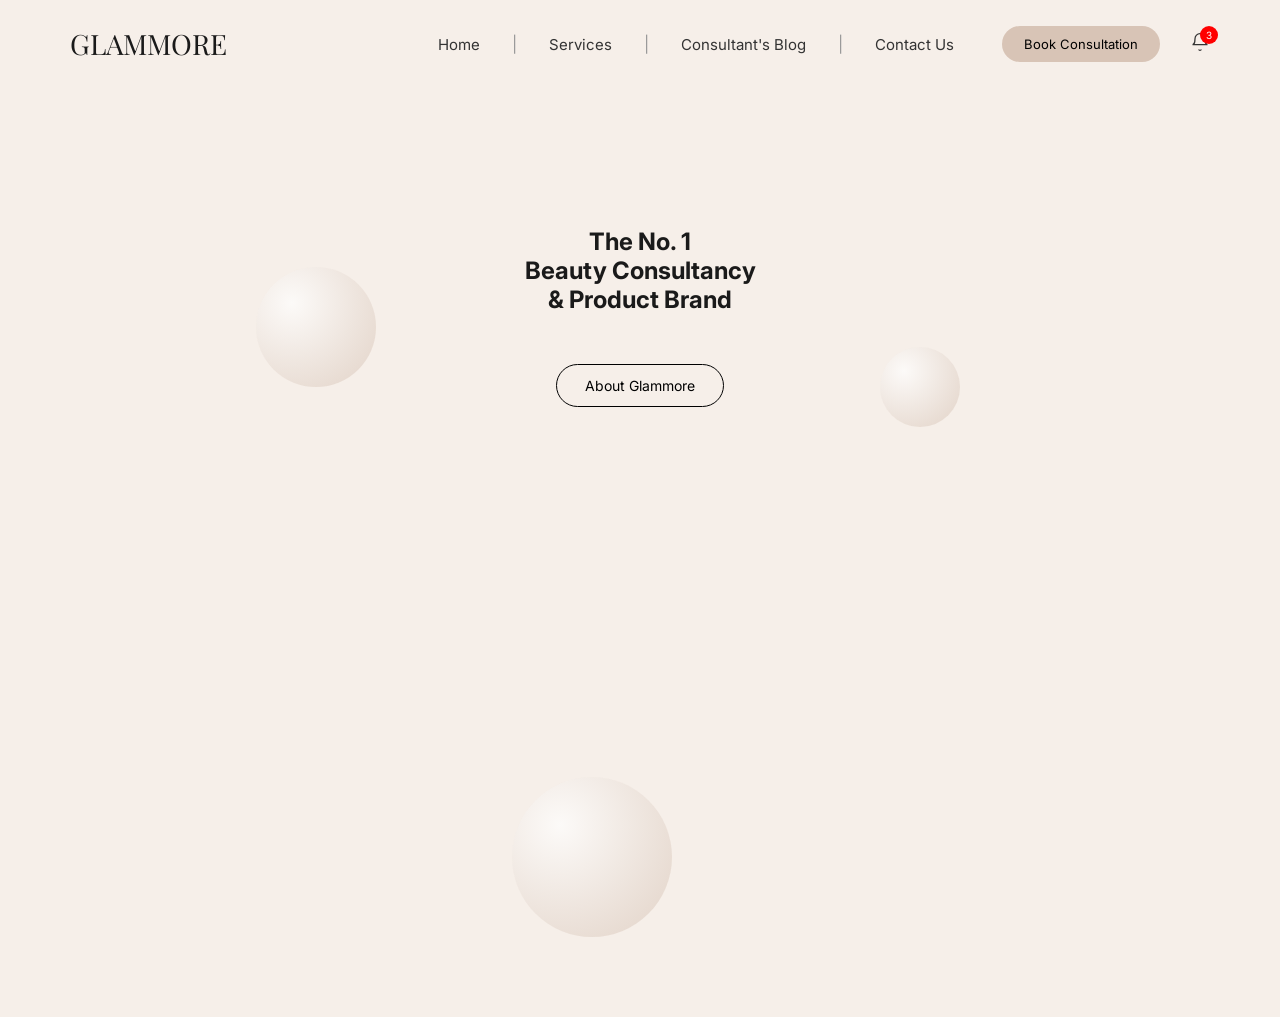
==== index.html @ 8a281516 "first commit" ====
<!DOCTYPE html>
<html>
    <head>
        <title>Glammore</title>
        <link rel="stylesheet" href="style.css">
        <meta name="viewport" content="width=device-width, initial-scale=1.0">
        <link href="https://fonts.googleapis.com/css2?family=Playfair+Display:wght@500;700&family=Inter:wght@300;400;500&display=swap" rel="stylesheet">
        <script src="script.js"></script>
    </head>

    <body>
        <header class="header">

    <div class="logo">GLAMMORE</div>

    <div class="header-right">
        <nav class="nav">
            <a href="index.html">Home</a>
            <span class="divider">|</span>
            <a href="services.html">Services</a>
            <span class="divider">|</span>
            <a href="blogs.html">Consultant's Blog</a>
            <span class="divider">|</span>
            <a href="contact.html">Contact Us</a>
        </nav>

        <a href="contact.html" class="cta-btn">Book Consultation</a>

        <div class="notification">
            <div class="bell" onclick="toggleNotif()">
                <svg width="20" height="20" viewBox="0 0 24 24" fill="none" stroke="currentColor" stroke-width="1.5">
                    <path d="M18 8a6 6 0 10-12 0c0 7-3 7-3 7h18s-3 0-3-7"/>
                    <path d="M13.73 21a2 2 0 01-3.46 0"/>
                </svg>
            </div>
            <span class="badge">3</span>

            <div class="notif-dropdown" id="notifBox">
                <p>✨ New product launched</p>
                <p>📢 Consultation slots open</p>
                <p>💬 New blog posted</p>
            </div>
        </div>
    </div>

</header>
        <section class="yess">

            <h1>
                The No. 1 <br>
                Beauty Consultancy <br>
                & Product Brand
            </h1>

        <a href="about.html" class="hero-button">About Glammore</a>
            <div class="bubble b1"></div>
            <div class="bubble b2"></div>
            <div class="bubble b3"></div>

        </section>
        <script src="script.js"></script>
    </body>
</html>
---- style.css ----
body {
    margin: 0;
    font-family: 'Inter', sans-serif;
    background: #f6efe9;
    color: #1a1a1a;
    overflow-x: hidden;
}

.header {
    display: flex;
    justify-content: space-between;
    align-items: center;
    padding: 25px 70px;
    background: transparent;
}

.logo {
    font-family: 'Playfair Display', serif;
    font-size: 28px;
}

.nav a::after {
    content: "";
    width: 0;
    height: 1px;
    background: #000;
    position: absolute;
    bottom: -4px;
    left: 0;
    transition: 0.3s;
}

.nav a:hover::after {
    width: 100%;
}

.cta-btn {
    background: #d8c4b6;
    padding: 10px 22px;
    border-radius: 20px;
    text-decoration: none;
    color: black;
    font-size: 13px;
    transition: 0.3s;
}

.cta-btn:hover {
    transform: translateY(-3px);
}

.yess {
    text-align: center;
    padding-top: 120px;
    height: 90vh;
    position: relative;
}

.hero h1 {
    font-family: 'Playfair Display', serif;
    font-size: 72px;
    line-height: 1.15;
    font-weight: 600;
}

.hero-button {
    display: inline-block;
    margin-top: 30px;
    padding: 12px 28px;
    border-radius: 25px;
    border: 1px solid black;
    text-decoration: none;
    color: black;
    font-size: 14px;
    transition: 0.3s;
}

.hero-button:hover {
    background: black;
    color: white;
}

.bubble {
    position: absolute;
    border-radius: 50%;
    background: radial-gradient(circle at 30% 30%, #ffffffaa, #d8c4b6aa);
    animation: float 6s ease-in-out infinite;
    backdrop-filter: blur(5px);
}

.b1 {
    width: 120px;
    height: 120px;
    top: 180px;
    left: 20%;
}

.b2 {
    width: 80px;
    height: 80px;
    top: 260px;
    right: 25%;
    animation-delay: 2s;
}

.b3 {
    width: 160px;
    height: 160px;
    bottom: 80px;
    left: 40%;
    animation-delay: 4s;
}

@keyframes float {
    0% {transform: translateY(0px);}
    50% {transform: translateY(-25px);}
    100% {transform: translateY(0px);}
}

.nav a {
    text-decoration: none;
    color: #333;
    margin: 0 18px;
    font-size: 14px;
    position: relative;
    transition: 0.3s ease;
}

.nav a:hover {
    color: black;
}

.right-icons {
    display: flex;
    align-items: center;
    gap: 20px;
}

/* Notification */
.notification {
    position: relative;
    cursor: pointer;
}

.bell {
    color: #333;   /* grey look */
    cursor: pointer;
    transition: 0.3s ease;
}

.bell:hover {
    color: black;
    transform: translateY(-2px);
}

.badge {
    position: absolute;
    top: -6px;
    right: -8px;
    background: red;
    color: white;
    font-size: 10px;
    padding: 3px 6px;
    border-radius: 50%;
}

.notif-dropdown {
    position: absolute;
    top: 35px;
    right: 0;
    background: white;
    width: 220px;
    padding: 15px;
    border-radius: 10px;
    box-shadow: 0 10px 25px rgba(0,0,0,0.1);
    display: none;
    font-size: 13px;
}

.notif-dropdown p {
    margin: 8px 0;
    border-bottom: 1px solid #eee;
    padding-bottom: 6px;
}

.notif-dropdown p:last-child {
    border-bottom: none;
}

.contact-section {
    padding: 120px 20px;
    background: #f6efe9;
    text-align: center;
}

.contact-section h1 {
    font-family: 'Playfair Display', serif;
    font-size: 48px;
    margin-bottom: 50px;
}

.contact-form {
    max-width: 700px;
    margin: auto;
    background: white;
    padding: 50px;
    border-radius: 15px;
    box-shadow: 0 15px 40px rgba(0,0,0,0.08);
}

.row {
    display: flex;
    gap: 20px;
}

.input-group {
    text-align: left;
    margin-bottom: 20px;
    flex: 1;
}

.input-group label {
    font-size: 14px;
    display: block;
    margin-bottom: 6px;
}

.input-group input {
    width: 100%;
    padding: 12px;
    border-radius: 8px;
    border: 1px solid #ddd;
    font-family: 'Inter', sans-serif;
    transition: 0.3s ease;
}

.input-group input:focus {
    outline: none;
    border-color: #c5b1a2;
}

.submit-btn {
    margin-top: 20px;
    padding: 12px 30px;
    border-radius: 25px;
    border: none;
    background: #d8c4b6;
    font-family: 'Inter', sans-serif;
    cursor: pointer;
    transition: 0.3s ease;
}

.submit-btn:hover {
    transform: translateY(-3px);
    background: #c5b1a2;
}

.services-section {
    padding: 120px 60px;
    background: #f6efe9;
    text-align: center;
}

.services-section h1 {
    font-family: 'Playfair Display', serif;
    font-size: 50px;
    margin-bottom: 20px;
}

.services-intro {
    max-width: 600px;
    margin: 0 auto 60px;
    font-size: 16px;
    color: #555;
}

.services-grid {
    display: grid;
    grid-template-columns: repeat(auto-fit, minmax(250px, 1fr));
    gap: 30px;
}

.service-card {
    background: white;
    padding: 40px;
    border-radius: 15px;
    border: 1px solid #e5ddd6; 
    box-shadow: 0 15px 40px rgba(0,0,0,0.06);
    transition: 0.4s ease;
    text-align: left;
}

.service-card h3 {
    font-family: 'Playfair Display', serif;
    margin-bottom: 15px;
}

.service-card p {
    font-size: 14px;
    color: #555;
}

.service-card {
    background: white;
    padding: 40px;
    border-radius: 15px;
    border: 1px solid #e5ddd6;
    box-shadow: 0 8px 20px rgba(0,0,0,0.05); 
    transition: all 0.4s ease;
    text-align: left;
}

.service-card:hover {
    transform: translateY(-10px);
    box-shadow: 0 20px 40px rgba(197, 177, 162, 0.3);
}

.service-card:hover::after {
    width: 100%;
}

.blog-section {
    padding: 120px 60px;
    background: #f6efe9;
    text-align: center;
}

.blog-section h1 {
    font-family: 'Playfair Display', serif;
    font-size: 50px;
    margin-bottom: 60px;
}

.blog-grid {
    display: grid;
    grid-template-columns: repeat(auto-fit, minmax(300px, 1fr));
    gap: 30px;
}

.blog-card {
    background: white;
    padding: 30px;
    border-radius: 15px;
    box-shadow: 0 10px 30px rgba(0,0,0,0.05);
    transition: 0.3s ease;
    text-align: left;
}

.blog-card:hover {
    transform: translateY(-8px);
    box-shadow: 0 20px 40px rgba(0,0,0,0.1);
}

.blog-card a {
    text-decoration: none;
    color: black;
}

.blog-card a:hover {
    color: #c5b1a2;
}

.post-section {
    padding: 120px 60px;
    max-width: 800px;
    margin: auto;
}

.post-section h1 {
    font-family: 'Playfair Display', serif;
    font-size: 42px;
    margin-bottom: 30px;
}

.post-content {
    font-size: 16px;
    line-height: 1.8;
    margin-bottom: 40px;
}

.post-actions button {
    padding: 10px 20px;
    border-radius: 20px;
    border: none;
    cursor: pointer;
    background: #d8c4b6;
    transition: 0.3s ease;
}

.post-actions button:hover {
    transform: translateY(-3px);
}

.comments {
    margin-top: 40px;
}

.comments input {
    padding: 10px;
    width: 70%;
    border-radius: 8px;
    border: 1px solid #ddd;
}

.comments button {
    padding: 10px 15px;
    margin-left: 10px;
    border-radius: 8px;
    border: none;
    background: #c5b1a2;
    cursor: pointer;
}

#commentList {
    margin-top: 20px;
}

.post-meta { 
    margin-bottom: 20px; font-size: 14px; color: #777; 
} 

.dot { 
    margin: 0 8px; 
} 

.comment-box { 
    background: #f8f5f2; padding: 12px; border-radius: 8px; margin-bottom: 10px; font-size: 14px; 
} 

.comment-box strong { 
    display: block; 
} 

.back-btn { 
    background: none; border: none; font-size: 14px; margin-bottom: 20px; cursor: pointer; color: #555; transition: 0.3s ease; 
} 

.back-btn:hover { 
    color: black; transform: translateX(-5px); 
}

.consult-query {
    padding: 100px 60px;
    background: #f6efe9;
    text-align: center;
}

.consult-query h2 {
    font-family: 'Playfair Display', serif;
    font-size: 36px;
    margin-bottom: 10px;
}

.consult-form {
    max-width: 600px;
    margin: 40px auto;
    background: white;
    padding: 40px;
    border-radius: 15px;
    box-shadow: 0 15px 40px rgba(0,0,0,0.08);
    text-align: left;
}

.consult-form textarea {
    width: 100%;
    padding: 12px;
    border-radius: 8px;
    border: 1px solid #ddd;
    resize: none;
    font-family: 'Inter', sans-serif;
    transition: 0.3s;
}

.consult-form textarea:focus {
    outline: none;
    border-color: #c5b1a2;
}

#messageOutput {
    margin-top: 30px;
}

.sent-message {
    background: #f8f5f2;
    padding: 15px;
    border-radius: 10px;
    margin-bottom: 15px;
}

.input-group select {
    width: 100%;
    padding: 12px;
    border-radius: 8px;
    border: 1px solid #ddd;
    font-family: 'Inter', sans-serif;
    transition: 0.3s ease;
    background: white;
    cursor: pointer;
}

.input-group select:focus {
    outline: none;
    border-color: #c5b1a2;
}

.input-group select:hover {
    border-color: #c5b1a2;
}

.about-section {
    padding: 120px 60px;
    background: #f6efe9;
}

.about-container {
    display: flex;
    align-items: center;
    gap: 80px;
    max-width: 1100px;
    margin: auto;
}

.about-logo img {
    width: 280px;
    border-radius: 20px;
    box-shadow: 0 20px 50px rgba(0,0,0,0.08);
    transition: 0.4s ease;
}

.about-logo img:hover {
    transform: translateY(-10px);
}

.about-text h1 {
    font-family: 'Playfair Display', serif;
    font-size: 48px;
    margin-bottom: 20px;
}

.about-text p {
    font-size: 16px;
    line-height: 1.8;
    color: #555;
    margin-bottom: 20px;
}

.service-detailed {
    max-width: 900px;
    margin: 60px auto;
    text-align: left;
}

.service-detailed h2 {
    font-family: 'Playfair Display', serif;
    font-size: 28px;
    margin-bottom: 20px;
}

.service-detailed h3 {
    margin-top: 30px;
    font-size: 20px;
}

.service-detailed ul {
    margin-top: 10px;
    padding-left: 20px;
    line-height: 1.8;
}

.service-boundaries {
    background: white;
    padding: 40px;
    border-radius: 15px;
    max-width: 900px;
    margin: 80px auto;
    box-shadow: 0 15px 40px rgba(0,0,0,0.05);
}

.services-wrapper {
    padding: 100px 20px;
    text-align: center;
}

.services-title {
    font-size: 42px;
    font-family: 'Playfair Display', serif;
    margin-bottom: 15px;
}

.services-intro {
    max-width: 700px;
    margin: 0 auto 80px;
    opacity: 0.8;
}

/* BIG MAIN BOX */
.main-service-box {
    background: white;
    padding: 60px;
    margin: 60px auto;
    max-width: 1100px;
    border-radius: 20px;
    box-shadow: 0 20px 50px rgba(0,0,0,0.05);
}

/* GRID FOR BIG CARDS */
.service-grid {
    display: grid;
    grid-template-columns: repeat(auto-fit, minmax(250px, 1fr));
    gap: 30px;
    margin-top: 40px;
}

/* MEDIUM CARDS */
.service-card {
    background: #f8f6f3;
    padding: 30px;
    border-radius: 15px;
    text-align: left;
    transition: 0.3s ease;
}

.service-card:hover {
    transform: translateY(-5px);
    box-shadow: 0 10px 30px rgba(0,0,0,0.08);
}

.service-card h3 {
    margin-bottom: 15px;
}

.service-card ul {
    padding-left: 18px;
    line-height: 1.7;
}

/* SMALL CARDS */
.small-card-grid {
    display: grid;
    grid-template-columns: repeat(auto-fit, minmax(220px, 1fr));
    gap: 20px;
    margin-top: 40px;
}

.small-card {
    background: #f8f6f3;
    padding: 20px;
    border-radius: 12px;
    font-size: 15px;
    transition: 0.3s ease;
}

.small-card:hover {
    background: #eeeae6;
}

.main-service-box {
    max-width: 900px;
    margin: 60px auto;
}

.vertical-card {
    background: #f8f6f3;
    padding: 40px;
    border-radius: 15px;
    text-align: left;
    margin-top: 30px;
}

.vertical-card h4 {
    margin-top: 25px;
    margin-bottom: 10px;
}

.vertical-card ul {
    padding-left: 20px;
    line-height: 1.8;
}

.vertical-card p {
    margin-bottom: 15px;
    line-height: 1.7;
}

.section-subtext {
    text-align: center;
    max-width: 750px;
    margin: 8px auto;
    font-size: 14px;
    color: rgba(0, 0, 0, 0.55); /* slightly transparent */
    letter-spacing: 0.3px;
}

.bottom-note {
    margin-top: 40px;
}

.services-list {
    list-style: none;
    padding: 0;
    margin-top: 10px;
}

.services-list li {
    margin: 6px 0;
}

.services-list li::before {
    content: "— ";
}

.header {
    display: flex;
    justify-content: space-between;
    align-items: center;
    padding: 25px 70px;
}

.header-right {
    display: flex;
    align-items: center;
    gap: 30px;
}

.nav a {
    font-size: 15px;
}

.divider {
    color: #999;
    margin: 0 10px;
}

.contact-wrapper {
    display: flex;
    gap: 80px;
    padding: 80px;
}

.contact-left h1 {
    font-family: 'Playfair Display', serif;
    font-size: 48px;
    margin-bottom: 30px;
}

.contact-form {
    width: 500px;
}

.form-group {
    margin-bottom: 20px;
    display: flex;
    flex-direction: column;
}

.form-group input {
    padding: 12px;
    border: 1px solid #ddd;
    font-family: 'Inter', sans-serif;
}

.form-row {
    display: flex;
    gap: 20px;
}

.submit-btn {
    background: #5e3a58;
    color: white;
    padding: 14px;
    border: none;
    cursor: pointer;
    font-weight: 500;
}
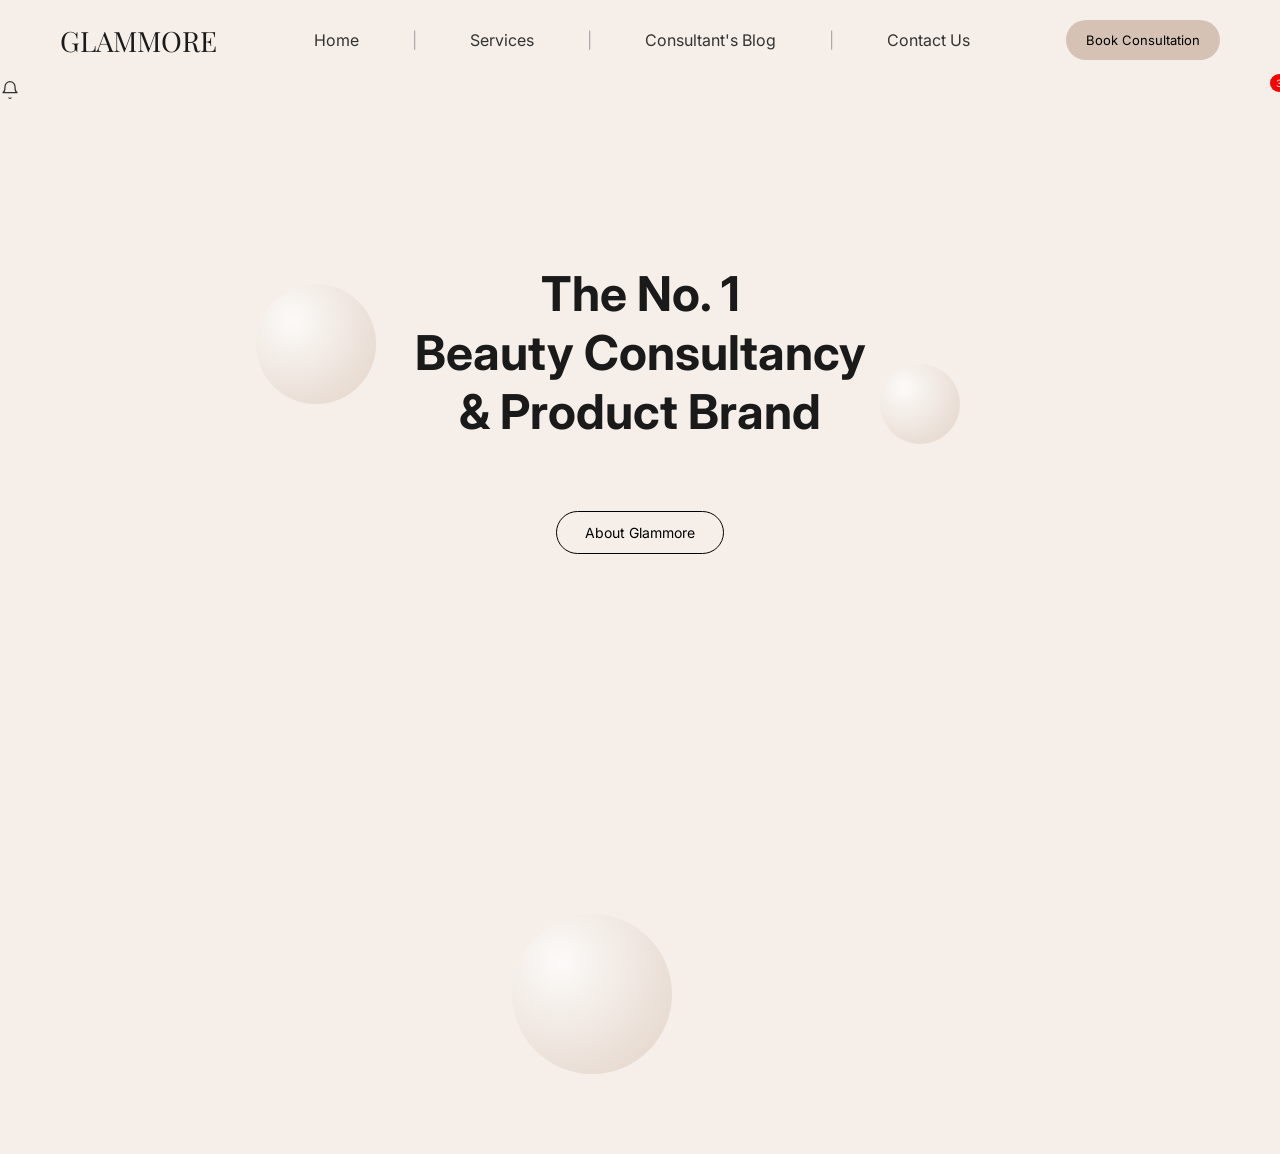
==== commit 4c7b1b32: "updated" ====
--- a/index.html
+++ b/index.html
@@ -10,22 +10,22 @@
 
     <body>
         <header class="header">
-
     <div class="logo">GLAMMORE</div>
 
-    <div class="header-right">
-        <nav class="nav">
-            <a href="index.html">Home</a>
-            <span class="divider">|</span>
-            <a href="services.html">Services</a>
-            <span class="divider">|</span>
-            <a href="blogs.html">Consultant's Blog</a>
-            <span class="divider">|</span>
-            <a href="contact.html">Contact Us</a>
-        </nav>
+    <nav class="nav">
+        <a href="index.html">Home</a>
+        <span class="divider">|</span>
+        <a href="services.html">Services</a>
+        <span class="divider">|</span>
+        <a href="blogs.html">Consultant's Blog</a>
+        <span class="divider">|</span>
+        <a href="contact.html">Contact Us</a>
+    </nav>
 
-        <a href="contact.html" class="cta-btn">Book Consultation</a>
+    <a href="contact.html" class="cta-btn">Book Consultation</a>
 
+    <div class="menu-toggle" onclick="toggleMenu()">☰</div>
+</header>
         <div class="notification">
             <div class="bell" onclick="toggleNotif()">
                 <svg width="20" height="20" viewBox="0 0 24 24" fill="none" stroke="currentColor" stroke-width="1.5">
--- a/style.css
+++ b/style.css
@@ -770,4 +770,129 @@
     border: none;
     cursor: pointer;
     font-weight: 500;
+}
+
+.header {
+    display: flex;
+    justify-content: space-between;
+    align-items: center;
+    padding: 20px 60px;
+}
+
+.nav {
+    display: flex;
+    gap: 25px;
+    align-items: center;
+}
+
+.nav a {
+    text-decoration: none;
+    font-size: 16px;
+    font-family: 'Inter', sans-serif;
+}
+
+.divider {
+    color: #aaa;
+}
+
+.cta-btn {
+    background: #d6c2b5;
+    padding: 12px 20px;
+    border-radius: 25px;
+    text-decoration: none;
+}
+
+@media (max-width: 768px) {
+
+    .header {
+        flex-direction: column;
+        gap: 15px;
+        padding: 20px;
+        text-align: center;
+    }
+
+    .nav {
+        flex-direction: column;
+        gap: 10px;
+    }
+
+    .divider {
+        display: none;
+    }
+
+    .cta-btn {
+        width: 80%;
+        text-align: center;
+    }
+
+    .yess h1 {
+        font-size: 28px;
+        text-align: center;
+        padding: 0 20px;
+    }
+
+    .hero-button {
+        width: 70%;
+        text-align: center;
+    }
+
+}
+
+.yess {
+    text-align: center;
+    padding: 120px 20px;
+}
+
+.yess h1 {
+    font-size: 48px;
+}
+
+@media (max-width: 768px) {
+    .yess {
+        padding: 80px 20px;
+    }
+
+    .yess h1 {
+        font-size: 30px;
+    }
+}
+
+@media (max-width: 768px) {
+
+    .contact-wrapper {
+        flex-direction: column;
+        padding: 30px;
+        gap: 40px;
+    }
+
+    .contact-form {
+        width: 100%;
+    }
+
+    .services-grid {
+        grid-template-columns: 1fr !important;
+    }
+
+}
+
+.menu-toggle {
+    display: none;
+    font-size: 26px;
+    cursor: pointer;
+}
+
+/* MOBILE + TABLET */
+@media (max-width: 1024px) {
+
+    .nav {
+        display: none; /* hide normal nav */
+    }
+
+    .cta-btn {
+        display: none; /* hide desktop button */
+    }
+
+    .menu-toggle {
+        display: block; /* show hamburger */
+    }
 }
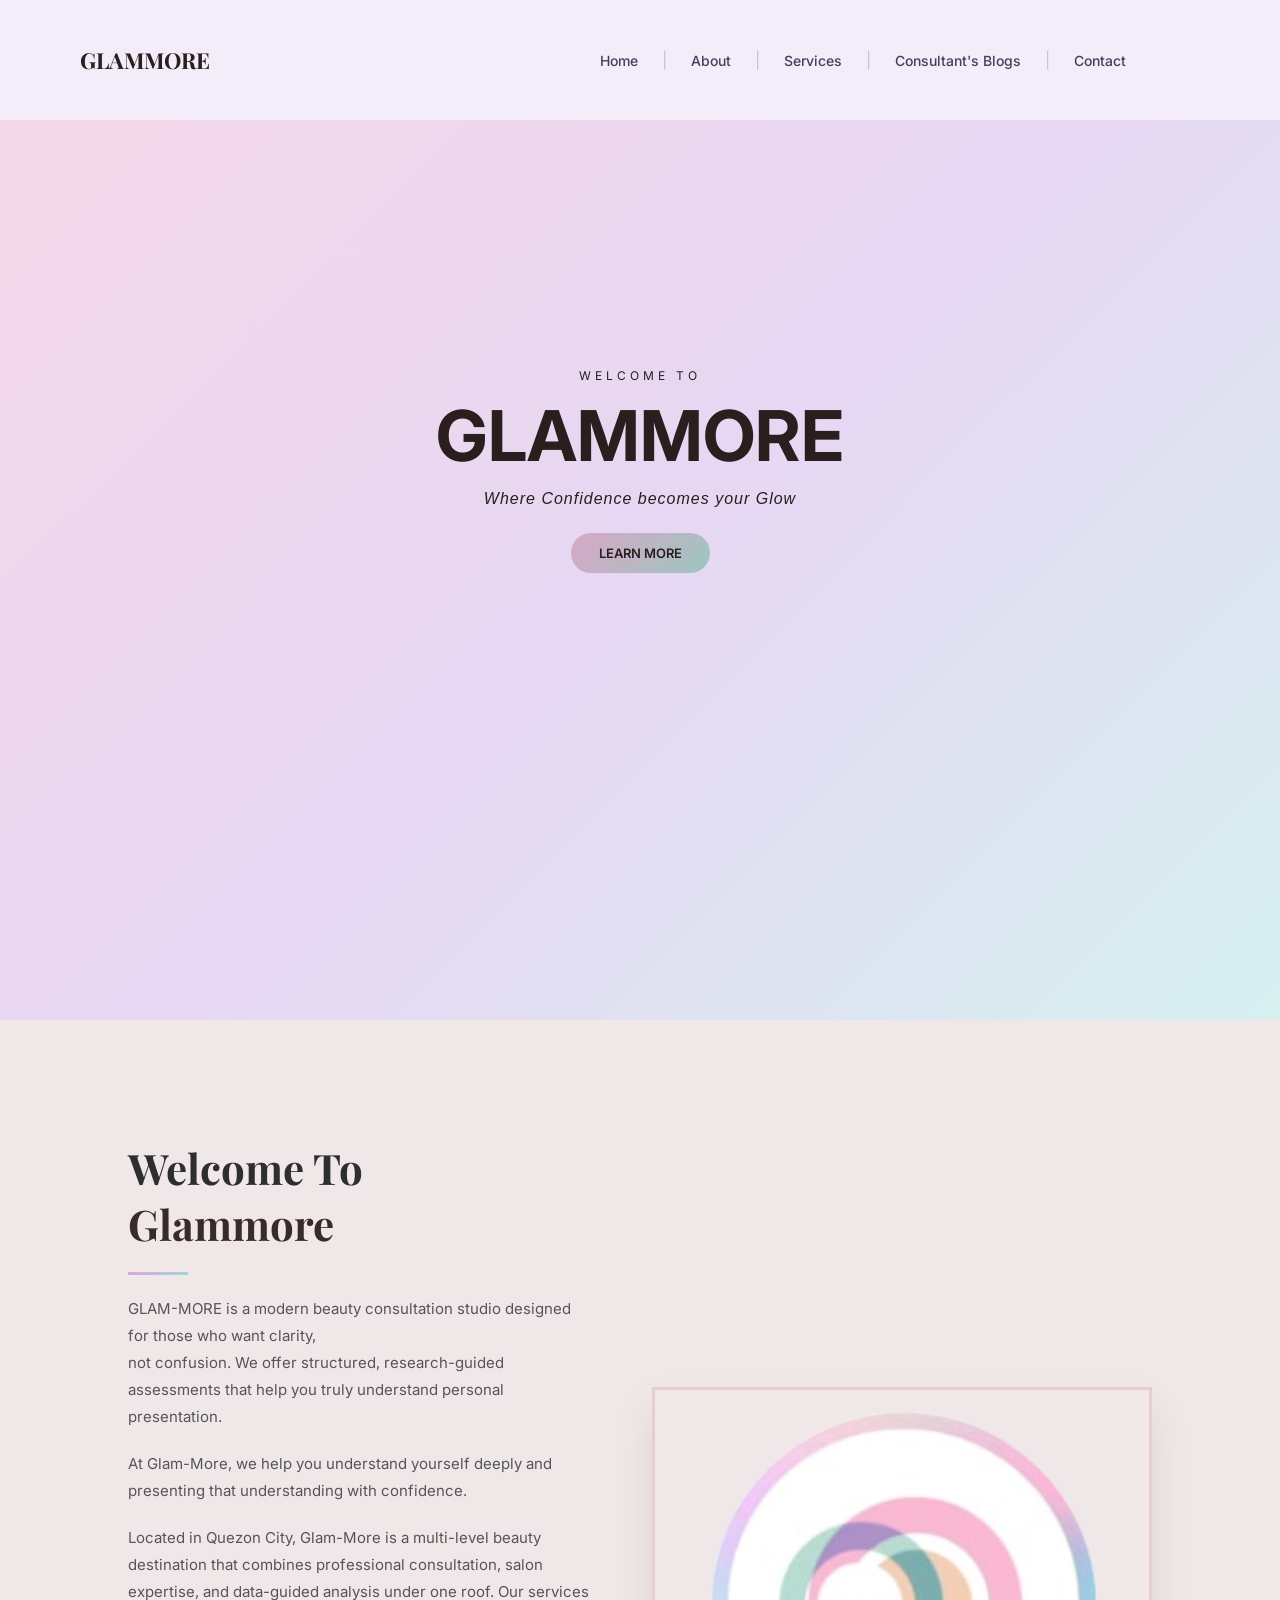
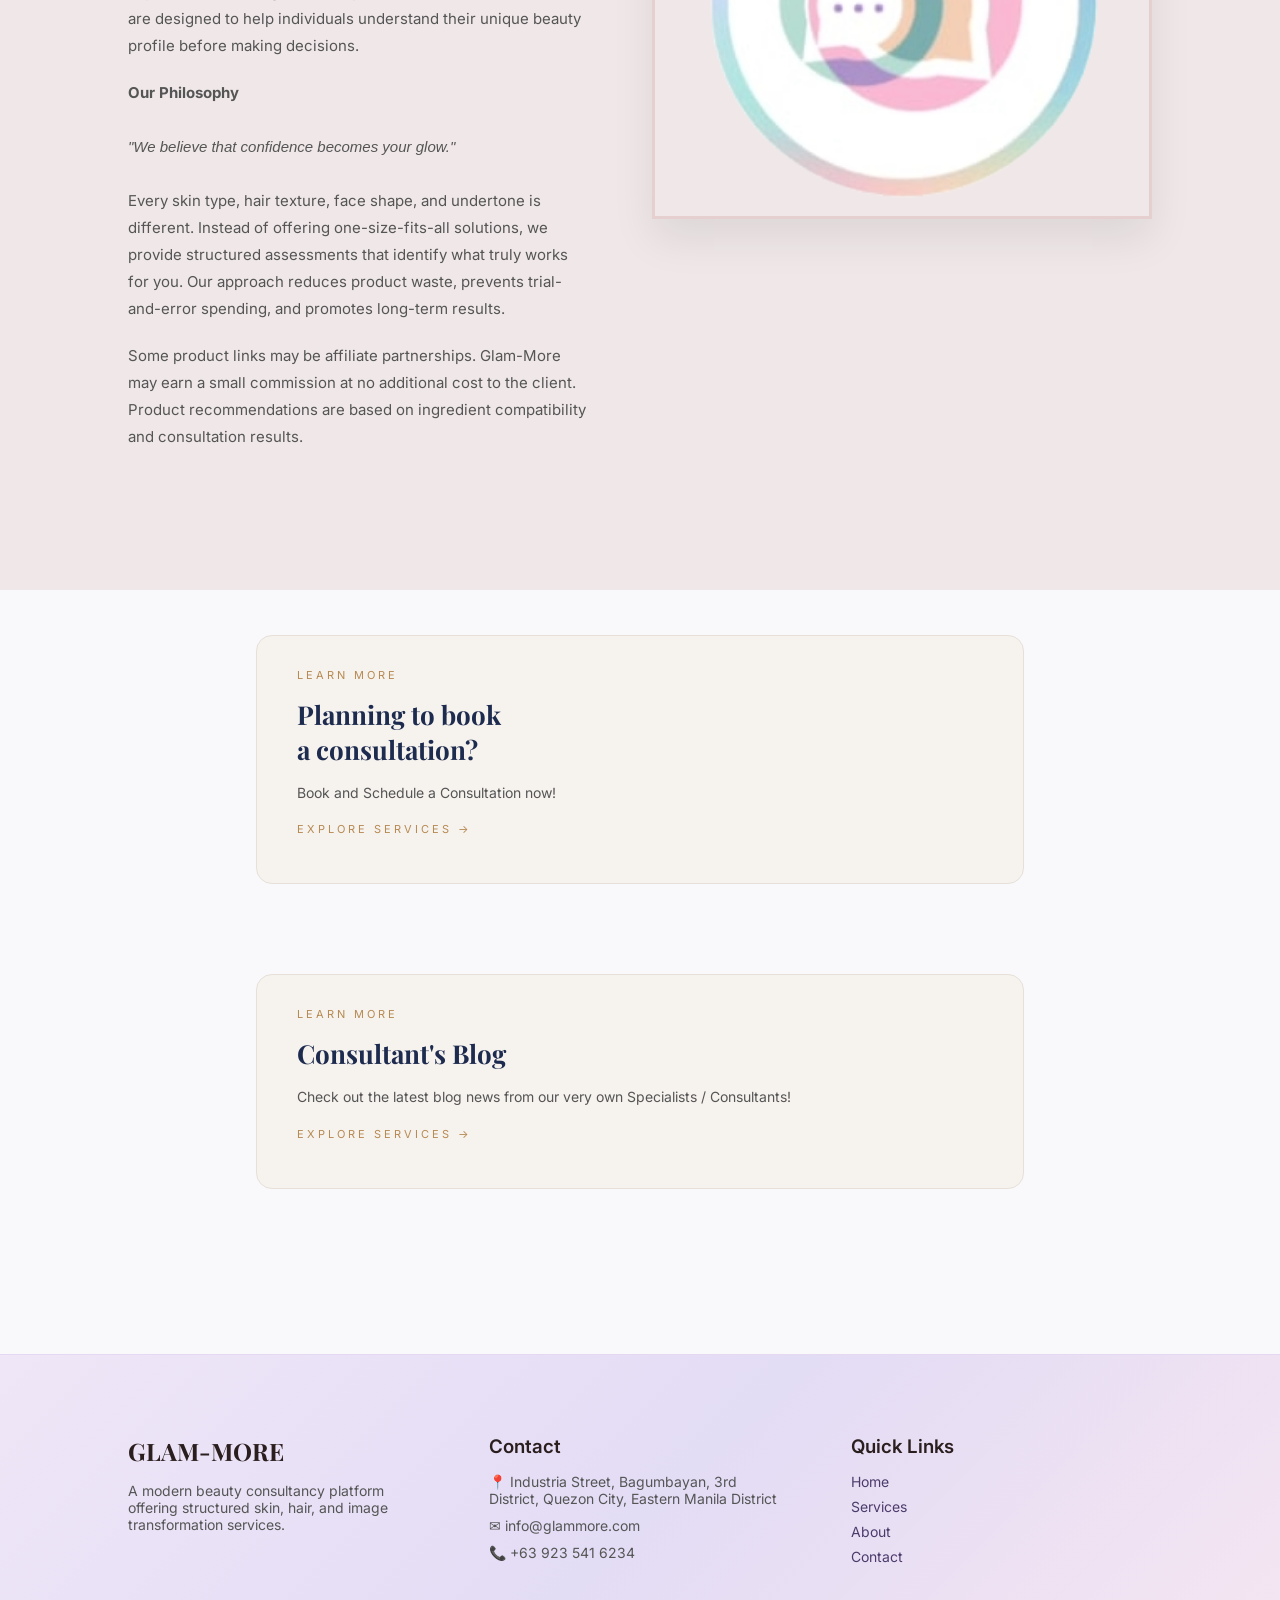
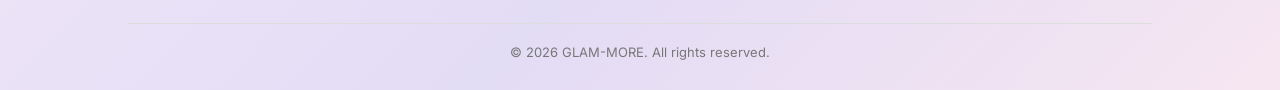
==== commit 78b2f8a0: "updated 2.1" ====
--- a/index.html
+++ b/index.html
@@ -1,63 +1,172 @@
 <!DOCTYPE html>
-<html>
-    <head>
-        <title>Glammore</title>
-        <link rel="stylesheet" href="style.css">
-        <meta name="viewport" content="width=device-width, initial-scale=1.0">
-        <link href="https://fonts.googleapis.com/css2?family=Playfair+Display:wght@500;700&family=Inter:wght@300;400;500&display=swap" rel="stylesheet">
-        <script src="script.js"></script>
-    </head>
+<html lang="en">
+<head>
+    <meta charset="UTF-8">
+    <title>Glammore</title>
+    <meta name="viewport" content="width=device-width, initial-scale=1.0">
 
-    <body>
-        <header class="header">
-    <div class="logo">GLAMMORE</div>
+    <link href="https://fonts.googleapis.com/css2?family=Playfair+Display:wght@500;700&family=Inter:wght@300;400;500&display=swap" rel="stylesheet">
 
-    <nav class="nav">
-        <a href="index.html">Home</a>
-        <span class="divider">|</span>
-        <a href="services.html">Services</a>
-        <span class="divider">|</span>
-        <a href="blogs.html">Consultant's Blog</a>
-        <span class="divider">|</span>
-        <a href="contact.html">Contact Us</a>
-    </nav>
+    <link rel="stylesheet" href="style.css">
+</head>
 
-    <a href="contact.html" class="cta-btn">Book Consultation</a>
+<body>
 
-    <div class="menu-toggle" onclick="toggleMenu()">☰</div>
+<header class="header">
+    <div class="nav-container">
+
+        <a href="index.html" class="logo">GLAMMORE</a>
+
+        <nav>
+            <a href="index.html">Home</a>
+            <span class="divider">|</span>
+            <a href="#about">About</a>
+            <span class="divider">|</span>
+            <a href="services.html">Services</a>
+            <span class="divider">|</span>
+            <a href="blogs.html">Consultant's Blogs</a>
+            <span class="divider">|</span>
+            <a href="#contact">Contact</a>
+        </nav>
+
+    </div>
 </header>
-        <div class="notification">
-            <div class="bell" onclick="toggleNotif()">
-                <svg width="20" height="20" viewBox="0 0 24 24" fill="none" stroke="currentColor" stroke-width="1.5">
-                    <path d="M18 8a6 6 0 10-12 0c0 7-3 7-3 7h18s-3 0-3-7"/>
-                    <path d="M13.73 21a2 2 0 01-3.46 0"/>
-                </svg>
-            </div>
-            <span class="badge">3</span>
 
-            <div class="notif-dropdown" id="notifBox">
-                <p>✨ New product launched</p>
-                <p>📢 Consultation slots open</p>
-                <p>💬 New blog posted</p>
-            </div>
+
+<section class="hero">
+    <div class="hero-content">
+        <p class="welcome-text">WELCOME TO</p>
+        <h1>GLAMMORE</h1>
+        <p class="tagline"><i>Where Confidence becomes your Glow</i></p>
+        <a href="#about" class="btn-primary">Learn More</a>
+    </div>
+</section>
+
+<section id="about" class="about-section">
+
+    <div class="about-container">
+
+        <!-- LEFT TEXT -->
+        <div class="about-text">
+            <h2>
+                Welcome To <br>
+                <span>Glammore</span>
+            </h2>
+
+            <div class="underline"></div>
+
+            <p>
+                GLAM-MORE is a modern beauty consultation studio designed for those who want clarity,<br/> not confusion. We offer structured, 
+                research-guided assessments that help you truly understand personal presentation.
+            </p>
+
+            <p>
+                At Glam-More, 
+                we help you understand yourself deeply and presenting that 
+                understanding with confidence.
+            </p>
+
+            <p>
+                Located in Quezon City, Glam-More is a multi-level 
+                beauty destination that combines professional consultation, 
+                salon expertise, and data-guided analysis under one roof. Our services are designed 
+                to help individuals understand their unique beauty profile before making decisions.
+            </p>
+
+            <p>
+                <b>Our Philosophy</b><br/><br/>
+
+                <i>"We believe that confidence becomes your glow."</i><br/><br/>
+
+            Every skin type, hair texture, face shape, and 
+undertone is different. Instead of offering one-size-fits-all solutions, we provide structured assessments that identify what truly works for you. Our approach 
+reduces product waste, prevents trial-and-error spending, and promotes long-term results.
+            </p>
+            
+            <p>
+                Some product links may be affiliate partnerships. 
+                Glam-More may earn a small commission at no additional cost to the client. 
+                Product recommendations are based on ingredient compatibility and consultation results.
+            </p>
         </div>
+
+        <!-- RIGHT IMAGE -->
+        <div class="about-image">
+            <img src="images/logo.png" alt="Glammore Interior">
+        </div>
+
     </div>
 
-</header>
-        <section class="yess">
+</section>
 
-            <h1>
-                The No. 1 <br>
-                Beauty Consultancy <br>
-                & Product Brand
-            </h1>
+<section class="learn-more-section">
+    <a href="services.html" class="learn-card">
+        <p class="learn-label">LEARN MORE</p>
 
-        <a href="about.html" class="hero-button">About Glammore</a>
-            <div class="bubble b1"></div>
-            <div class="bubble b2"></div>
-            <div class="bubble b3"></div>
+        <h2>
+            Planning to book <br/>
+            a consultation?
+        </h2>
 
-        </section>
-        <script src="script.js"></script>
-    </body>
+        <p class="learn-text">
+            Book and Schedule a Consultation now!
+        </p>
+
+        <p class="learn-label">
+            EXPLORE SERVICES →
+        </p>
+    </a>
+</section>
+
+<section class="learn-more-section">
+    <a href="blogs.html" class="learn-card">
+        <p class="learn-label">LEARN MORE</p>
+
+        <h2>
+            Consultant's Blog
+        </h2>
+
+        <p class="learn-text">
+            Check out the latest blog news from our very own Specialists / Consultants!
+        </p>
+
+        <p class="learn-label">
+            EXPLORE SERVICES →
+        </p>
+    </a>
+</section>
+
+<footer class="footer">
+  <div class="footer-container">
+
+    <div class="footer-col">
+      <h2>GLAM-MORE</h2>
+      <p>
+        A modern beauty consultancy platform offering structured skin,
+        hair, and image transformation services.
+      </p>
+    </div>
+
+    <div class="footer-col">
+      <h3 id="contact">Contact</h3>
+      <p>📍 Industria Street, Bagumbayan, 3rd District, Quezon City, Eastern Manila District</p>
+      <p>✉ info@glammore.com</p>
+      <p>📞 +63 923 541 6234</p>
+    </div>
+
+    <div class="footer-col">
+      <h3>Quick Links</h3>
+      <a href="index.html">Home</a>
+      <a href="services.html">Services</a>
+      <a href="#about">About</a>
+      <a href="#contact">Contact</a>
+    </div>
+
+  </div>
+
+  <div class="footer-bottom">
+    © 2026 GLAM-MORE. All rights reserved.
+  </div>
+</footer>
+</body>
 </html>
--- a/style.css
+++ b/style.css
@@ -1,898 +1,727 @@
+:root {
+    --primary-pink: #e8a9c4;
+    --soft-rose: #d98fb5;
+    --muted-teal: #7db8b3;
+    --soft-lavender: #c7b6e6;
+    --warm-white: #f8f6f4;
+    --deep-text: #2b1e1e;
+}
+
+
+* {
+    margin: 0;
+    padding: 0;
+    box-sizing: border-box;
+}
+
+html, body {
+    background: #f9f9fb !important;
+}
+
 body {
-    margin: 0;
     font-family: 'Inter', sans-serif;
-    background: #f6efe9;
-    color: #1a1a1a;
-    overflow-x: hidden;
-}
+    background: var(--warm-white);
+    color: var(--deep-text);
+}
+
+/* ===============================
+   HEADER
+================================= */
 
 .header {
+    padding: 30px 80px;
+    background: #f3ecf9;
+}
+
+.nav-container {
     display: flex;
     justify-content: space-between;
     align-items: center;
-    padding: 25px 70px;
-    background: transparent;
 }
 
 .logo {
+    text-decoration: none;
+    color: inherit;
     font-family: 'Playfair Display', serif;
+    font-weight: 700;
+    font-size: 22px;
+}
+
+.logo:hover {
+    opacity: 0.8;
+}
+
+nav {
+    display: flex;
+    align-items: center;
+    justify-content: center;
+    padding: 20px 60px;
+
+    background: #f3ecf9; /* soft white-lavender */
+}
+
+nav a {
+    text-decoration: none;
+    margin: 0 14px;
+    font-size: 14px;
+    color: #4a3b5a; /* muted purple text */
+    font-weight: 500;
+    transition: 0.3s;
+}
+
+nav a:hover {
+    color: #b48bd4; /* soft lavender hover */
+}
+
+.divider {
+    color: #cdbfe0;
+    margin: 0 10px;
+}
+
+/* ===============================
+   HERO SECTION
+================================= */
+
+/* HERO */
+.hero {
+    height: 100vh;
+    display: flex;
+    flex-direction: column;
+    justify-content: center;
+    align-items: center;
+
+    background: linear-gradient(
+        135deg,
+        #f4d8e8,
+        #e7d7f3,
+        #d6f0f0
+    );
+}
+
+/* ABOUT SECTION */
+.about {
+    background-color: white;
+    padding: 100px 60px;
+}
+.hero-content {
+    display: flex;
+    flex-direction: column;
+    align-items: center;
+    margin-top: -200px;
+}
+
+.welcome-text {
+    letter-spacing: 4px;
+    font-size: 12px;
+    margin-bottom: 10px;
+}
+
+.hero h1 {
+    font-size: 70px;
+    margin: 0;
+}
+
+.tagline {
+    margin-top: 10px;
+    font-size: 16px;
+    letter-spacing: 1px;
+}
+
+/* Button */
+.btn-primary {
+    margin-top: 25px;
+    padding: 12px 28px;
+    font-size: 13px;
+    text-transform: uppercase;
+    border-radius: 30px;
+    background: linear-gradient(135deg, #d8a7c7, #9dc6c0);
+    color: #2c1e1e;
+    text-decoration: none;
+    font-weight: 600;
+    transition: 0.3s ease;
+}
+
+.btn-primary:hover {
+    transform: translateY(-3px);
+    box-shadow: 0 8px 20px rgba(0,0,0,0.15);
+}
+
+.sub-text {
+    font-size: 18px;
+    letter-spacing: 2px;
+}
+
+html {
+    scroll-behavior: smooth;
+}
+
+.about-section {
+    background-color: #f0e8e8;  /* soft cream like reference */
+    padding: 120px 10%;
+    border-radius: 0;
+}
+
+.about-container {
+    display: flex;
+    align-items: center;
+    justify-content: space-between;
+    gap: 60px;
+}
+
+.section-label {
+    font-size: 12px;
+    letter-spacing: 3px;
+    color: #c58bb3;  /* pink from your logo */
+    margin-bottom: 15px;
+}
+
+.about-text h2 {
+    font-family: 'Playfair Display', serif;
+    font-size: 42px;
+    color: #2e2e2e;
+}
+
+.about-text h2 span {
+    color: #3a2b2b; /* deep brown like your logo */
+}
+
+.underline {
+    width: 60px;
+    height: 3px;
+    background: linear-gradient(to right, #d8a7e3, #9fd6d6);
+    margin: 20px 0;
+}
+
+.about-text p {
+    font-family: 'Inter', sans-serif;
+    font-size: 15px;
+    color: #555;
+    line-height: 1.8;
+    margin-bottom: 20px;
+}
+
+.about-image img {
+    width: 500px;
+    border: 3px solid #e5cfcf;
+    box-shadow: 0 20px 40px rgba(0,0,0,0.08);
+}
+
+.learn-more-section {
+    padding: 45px 0; /* was 60px */
+    display: flex;
+    justify-content: center;
+}
+
+.learn-card {
+    display: block; /* makes <a> behave like a card */
+    text-decoration: none; /* removes underline */
+    color: inherit; /* keeps text normal */
+    background: #f6f2ee;
+    width: 60%;
+    padding: 32px 40px;
+    border-radius: 16px;
+    border: 1.5px solid #e6e0d8;
+    transition: all 0.3s ease;
+}
+
+/* Hover effect */
+.learn-card:hover {
+    transform: translateY(-6px);
+    box-shadow: 0 15px 30px rgba(0, 0, 0, 0.08);
+    border: 1.5px solid #c6a75e;
+}
+
+/* Gradient border */
+.learn-card::before {
+    content: "";
+    position: absolute;
+    inset: -2px;
+    border-radius: 18px;
+    background: linear-gradient(
+        90deg,
+        #f5a9c9,
+        #d4a5ff,
+        #9fd6d2,
+        #f5a9c9
+    );
+    z-index: -1;
+    opacity: 0;
+    transition: opacity 0.35s ease;
+}
+
+.learn-card:hover::before {
+    opacity: 1;
+}
+
+/* Typography smaller + cleaner */
+.learn-label {
+    font-size: 11px;
+    letter-spacing: 3px;
+    color: #b68a52;
+    margin-bottom: 15px;
+}
+
+.learn-card h2 {
+    font-family: 'Playfair Display', serif;
+    font-size: 26px;
+    color: #1d2b4f;
+    margin-bottom: 15px;
+}
+
+.learn-text {
+    font-size: 14px;
+    color: #555;
+    line-height: 1.6;
+    max-width: 500px;
+    margin-bottom: 18px;
+}
+
+.learn-link {
+    text-decoration: none;
+    font-size: 12px;
+    letter-spacing: 2px;
+    color: #b68a52;
+}
+
+body {
+    overflow-x: hidden;
+}
+
+.services-section {
+    padding: 100px 8%;
+    background: #f9f9f9;
+}
+
+.services-container {
+    display: flex;
+    gap: 60px;
+    align-items: flex-start;
+}
+
+/* LEFT CARD */
+.service-card {
+    flex: 1;
+    background: linear-gradient(135deg, #f3e6f7, #e6f2f8);
+    padding: 40px;
+    border-radius: 18px;
+    box-shadow: 0 10px 30px rgba(0,0,0,0.05);
+}
+
+.service-label {
+    font-size: 14px;
+    letter-spacing: 2px;
+    color: #7a3e9d;
+    margin-bottom: 15px;
+}
+
+.service-price {
+    font-size: 42px;
+    margin: 0;
+    color: #2d1b34;
+}
+
+.service-duration {
+    font-weight: 500;
+    margin-bottom: 25px;
+}
+
+.service-card p {
+    margin-bottom: 18px;
+    line-height: 1.6;
+}
+
+.service-btn {
+    display: inline-block;
+    margin-top: 20px;
+    padding: 12px 28px;
+    border-radius: 30px;
+    background: linear-gradient(90deg, #c084fc, #60a5fa);
+    color: white;
+    text-decoration: none;
+    font-weight: 600;
+    transition: 0.3s;
+}
+
+.service-btn:hover {
+    transform: translateY(-3px);
+    box-shadow: 0 8px 20px rgba(0,0,0,0.15);
+}
+
+
+/* RIGHT SIDE */
+.suitable-conditions {
+    flex: 1.2;
+}
+
+.suitable-conditions h2 {
+    font-size: 32px;
+    margin-bottom: 15px;
+}
+
+.concern-columns {
+    display: flex;
+    gap: 50px;
+    margin-top: 30px;
+}
+
+.concern-columns h4 {
+    margin-bottom: 12px;
+    color: #7a3e9d;
+}
+
+.concern-columns ul {
+    list-style-type: disc;
+    padding-left: 18px;
+    line-height: 1.8;
+}
+
+.specialist-section {
+    padding: 100px 8%;
+    display: flex;
+    gap: 60px;
+    align-items: flex-start;
+}
+
+/* Specialist Card */
+.specialist-card {
+    flex: 1;
+    background: #ffffff;
+    padding: 40px;
+    border-radius: 20px;
+    border: 1px solid #eee;
+    box-shadow: 0 8px 25px rgba(0,0,0,0.05);
+}
+
+.gold {
+    background: linear-gradient(90deg, #f7c948, #f0b429);
+    -webkit-background-clip: text;
+    -webkit-text-fill-color: transparent;
+}
+
+.facility-badge {
+    margin: 20px 0;
+    padding: 10px 15px;
+    background: linear-gradient(90deg, #f3e6f7, #e6f2f8);
+    border-radius: 12px;
+    font-size: 14px;
+}
+
+/* Accordion Chart */
+.specialist-chart {
+    flex: 1.2;
+}
+
+.specialist-chart h2 {
+    margin-bottom: 30px;
+}
+
+/* Accordion Item */
+.accordion-item {
+    margin-bottom: 18px;
+    border-radius: 16px;
+    overflow: hidden;
+    border: 1px solid #eee;
+    background: white;
+    transition: all 0.3s ease;
+}
+
+/* ✨ Hover Animation */
+.accordion-item:hover {
+    transform: translateY(-4px) scale(1.02);
+    box-shadow: 0 12px 30px rgba(0,0,0,0.08);
+}
+
+/* Button */
+.accordion-btn {
+    width: 100%;
+    padding: 18px 20px;
+    border: none;
+    background: white;
+    font-weight: 600;
+    text-align: left;
+    cursor: pointer;
+    font-size: 16px;
+    display: flex;
+    justify-content: space-between;
+    align-items: center;
+}
+
+/* Arrow */
+.accordion-btn::after {
+    content: "▾";
+    font-size: 14px;
+    transition: transform 0.3s ease;
+}
+
+/* Rotate arrow when active */
+.accordion-item.active .accordion-btn::after {
+    transform: rotate(180deg);
+}
+
+/* ✨ Smooth dropdown animation */
+.accordion-content {
+    max-height: 0;
+    overflow: hidden;
+    padding: 0 20px;
+    background: #fafafa;
+    font-size: 14px;
+    line-height: 1.6;
+    transition: 
+        max-height 0.4s ease,
+        padding 0.3s ease;
+}
+
+/* When open */
+.accordion-item.active .accordion-content {
+    max-height: 500px;
+    padding: 18px 20px 20px 20px;
+}
+
+/* Glow-Pass Section */
+.glowpass-section {
+    padding: 100px 10%;
+    background: #ffffff; /* pure white section */
+}
+
+/* PREMIUM CONTAINER */
+.glowpass-container {
+    display: flex;
+    justify-content: space-between;
+    align-items: center;
+    gap: 50px;
+    flex-wrap: wrap;
+
+    background: linear-gradient(135deg, #f8f3ff, #fcf9ff); /* very soft lavender */
+    border-radius: 24px;
+    padding: 60px;
+
+    border: 2px solid #d4af37; /* gold border */
+    box-shadow: 0 15px 40px rgba(0,0,0,0.05);
+
+    transition: all 0.3s ease;
+}
+
+/* Subtle luxury hover */
+.glowpass-container:hover {
+    transform: translateY(-6px);
+    box-shadow: 0 20px 50px rgba(0,0,0,0.08);
+}
+
+/* Left */
+.glowpass-left h2 {
+    font-size: 18px;
+    color: #666;
+    margin-bottom: 10px;
+}
+
+.glowpass-left h1 {
+    background: linear-gradient(90deg, #6b3fa0, #d4af37);
+    -webkit-background-clip: text;
+    -webkit-text-fill-color: transparent;
+}
+
+.glowpass-left .price {
+    font-size: 20px;
+    font-weight: 600;
+    margin-bottom: 25px;
+}
+
+/* Button */
+.glowpass-btn {
+    display: inline-block;
+    padding: 14px 28px;
+    border-radius: 30px;
+    background: linear-gradient(90deg, #c084fc, #60a5fa);
+    color: white;
+    text-decoration: none;
+    font-weight: 600;
+    transition: all 0.3s ease;
+}
+
+.glowpass-btn:hover {
+    transform: translateY(-3px);
+    box-shadow: 0 10px 25px rgba(0,0,0,0.15);
+}
+
+/* Right */
+.glowpass-right h3 {
+    margin-bottom: 15px;
+}
+
+.glowpass-right ul {
+    margin-bottom: 25px;
+    padding-left: 20px;
+}
+
+.glowpass-right li {
+    margin-bottom: 8px;
+}
+
+.glowpass-pricing p {
+    margin-bottom: 10px;
+}
+
+.glowpass-pricing span {
+    color: #777;
+    font-size: 14px;
+}
+
+.availability {
+    margin-top: 20px;
+    font-size: 14px;
+    color: #555;
+}
+.consultant-contact {
+    padding: 100px 10%;
+    background: #f9f6fb;
+}
+
+.consultant-contact h2 {
+    margin-bottom: 40px;
     font-size: 28px;
 }
 
-.nav a::after {
-    content: "";
-    width: 0;
-    height: 1px;
-    background: #000;
-    position: absolute;
-    bottom: -4px;
-    left: 0;
+.form-group {
+    margin-bottom: 25px;
+    display: flex;
+    flex-direction: column;
+}
+
+.form-group label {
+    margin-bottom: 8px;
+    font-weight: 500;
+}
+
+.form-group input,
+.form-group select,
+.form-group textarea {
+    padding: 12px;
+    border: 1px solid #ddd;
+    border-radius: 8px;
+    font-size: 14px;
     transition: 0.3s;
 }
 
-.nav a:hover::after {
+.form-group input:focus,
+.form-group select:focus,
+.form-group textarea:focus {
+    border-color: #b48eff;
+    outline: none;
+}
+
+.submit-btn {
+    padding: 14px;
     width: 100%;
-}
-
-.cta-btn {
-    background: #d8c4b6;
-    padding: 10px 22px;
-    border-radius: 20px;
-    text-decoration: none;
-    color: black;
-    font-size: 13px;
+    background: linear-gradient(135deg, #c8a8ff, #a46bff);
+    border: none;
+    color: white;
+    font-weight: 600;
+    border-radius: 10px;
+    cursor: pointer;
     transition: 0.3s;
 }
 
-.cta-btn:hover {
-    transform: translateY(-3px);
-}
-
-.yess {
-    text-align: center;
-    padding-top: 120px;
-    height: 90vh;
-    position: relative;
-}
-
-.hero h1 {
-    font-family: 'Playfair Display', serif;
-    font-size: 72px;
-    line-height: 1.15;
-    font-weight: 600;
-}
-
-.hero-button {
-    display: inline-block;
-    margin-top: 30px;
-    padding: 12px 28px;
-    border-radius: 25px;
-    border: 1px solid black;
-    text-decoration: none;
-    color: black;
-    font-size: 14px;
-    transition: 0.3s;
-}
-
-.hero-button:hover {
-    background: black;
-    color: white;
-}
-
-.bubble {
-    position: absolute;
-    border-radius: 50%;
-    background: radial-gradient(circle at 30% 30%, #ffffffaa, #d8c4b6aa);
-    animation: float 6s ease-in-out infinite;
-    backdrop-filter: blur(5px);
-}
-
-.b1 {
-    width: 120px;
-    height: 120px;
-    top: 180px;
-    left: 20%;
-}
-
-.b2 {
-    width: 80px;
-    height: 80px;
-    top: 260px;
-    right: 25%;
-    animation-delay: 2s;
-}
-
-.b3 {
-    width: 160px;
-    height: 160px;
-    bottom: 80px;
-    left: 40%;
-    animation-delay: 4s;
-}
-
-@keyframes float {
-    0% {transform: translateY(0px);}
-    50% {transform: translateY(-25px);}
-    100% {transform: translateY(0px);}
-}
-
-.nav a {
-    text-decoration: none;
-    color: #333;
-    margin: 0 18px;
-    font-size: 14px;
-    position: relative;
-    transition: 0.3s ease;
-}
-
-.nav a:hover {
-    color: black;
-}
-
-.right-icons {
-    display: flex;
-    align-items: center;
-    gap: 20px;
-}
-
-/* Notification */
-.notification {
-    position: relative;
-    cursor: pointer;
-}
-
-.bell {
-    color: #333;   /* grey look */
-    cursor: pointer;
-    transition: 0.3s ease;
-}
-
-.bell:hover {
-    color: black;
-    transform: translateY(-2px);
-}
-
-.badge {
-    position: absolute;
-    top: -6px;
-    right: -8px;
-    background: red;
-    color: white;
-    font-size: 10px;
-    padding: 3px 6px;
-    border-radius: 50%;
-}
-
-.notif-dropdown {
-    position: absolute;
-    top: 35px;
-    right: 0;
-    background: white;
-    width: 220px;
-    padding: 15px;
-    border-radius: 10px;
-    box-shadow: 0 10px 25px rgba(0,0,0,0.1);
-    display: none;
-    font-size: 13px;
-}
-
-.notif-dropdown p {
-    margin: 8px 0;
-    border-bottom: 1px solid #eee;
-    padding-bottom: 6px;
-}
-
-.notif-dropdown p:last-child {
-    border-bottom: none;
-}
-
-.contact-section {
-    padding: 120px 20px;
-    background: #f6efe9;
-    text-align: center;
-}
-
-.contact-section h1 {
-    font-family: 'Playfair Display', serif;
-    font-size: 48px;
-    margin-bottom: 50px;
-}
-
-.contact-form {
-    max-width: 700px;
-    margin: auto;
-    background: white;
-    padding: 50px;
-    border-radius: 15px;
-    box-shadow: 0 15px 40px rgba(0,0,0,0.08);
-}
-
-.row {
-    display: flex;
-    gap: 20px;
-}
-
-.input-group {
-    text-align: left;
-    margin-bottom: 20px;
+.submit-btn:hover {
+    opacity: 0.9;
+}
+
+.form-status {
+    margin-top: 15px;
+    font-size: 14px;
+    font-weight: 500;
+}
+
+.form-status.success {
+    color: #2e9e5b;
+}
+
+.form-status.error {
+    color: #d64545;
+}
+/* ===============================
+   FOOTER
+================================= */
+
+.footer {
+    margin-top: 120px;
+    padding: 80px 10% 30px 10%;
+    background: linear-gradient(
+        135deg,
+        #efe6f7,
+        #e3dcf5,
+        #f6e6f1
+    );
+    border-top: 1px solid #e5d8f3;
+}
+
+.footer-container {
+    display: flex;
+    justify-content: space-between;
+    gap: 60px;
+    flex-wrap: wrap;
+}
+
+.footer-col {
     flex: 1;
-}
-
-.input-group label {
-    font-size: 14px;
-    display: block;
-    margin-bottom: 6px;
-}
-
-.input-group input {
-    width: 100%;
-    padding: 12px;
-    border-radius: 8px;
-    border: 1px solid #ddd;
-    font-family: 'Inter', sans-serif;
-    transition: 0.3s ease;
-}
-
-.input-group input:focus {
-    outline: none;
-    border-color: #c5b1a2;
-}
-
-.submit-btn {
-    margin-top: 20px;
-    padding: 12px 30px;
-    border-radius: 25px;
-    border: none;
-    background: #d8c4b6;
-    font-family: 'Inter', sans-serif;
-    cursor: pointer;
-    transition: 0.3s ease;
-}
-
-.submit-btn:hover {
-    transform: translateY(-3px);
-    background: #c5b1a2;
-}
-
-.services-section {
-    padding: 120px 60px;
-    background: #f6efe9;
-    text-align: center;
-}
-
-.services-section h1 {
-    font-family: 'Playfair Display', serif;
-    font-size: 50px;
-    margin-bottom: 20px;
-}
-
-.services-intro {
-    max-width: 600px;
-    margin: 0 auto 60px;
-    font-size: 16px;
-    color: #555;
-}
-
-.services-grid {
-    display: grid;
-    grid-template-columns: repeat(auto-fit, minmax(250px, 1fr));
-    gap: 30px;
-}
-
-.service-card {
-    background: white;
-    padding: 40px;
-    border-radius: 15px;
-    border: 1px solid #e5ddd6; 
-    box-shadow: 0 15px 40px rgba(0,0,0,0.06);
-    transition: 0.4s ease;
-    text-align: left;
-}
-
-.service-card h3 {
+    min-width: 220px;
+}
+
+.footer-col h2 {
     font-family: 'Playfair Display', serif;
     margin-bottom: 15px;
 }
 
-.service-card p {
+.footer-col h3 {
+    margin-bottom: 15px;
+    font-weight: 600;
+}
+
+.footer-col p {
+    margin-bottom: 10px;
     font-size: 14px;
     color: #555;
 }
 
-.service-card {
-    background: white;
-    padding: 40px;
-    border-radius: 15px;
-    border: 1px solid #e5ddd6;
-    box-shadow: 0 8px 20px rgba(0,0,0,0.05); 
-    transition: all 0.4s ease;
-    text-align: left;
-}
-
-.service-card:hover {
-    transform: translateY(-10px);
-    box-shadow: 0 20px 40px rgba(197, 177, 162, 0.3);
-}
-
-.service-card:hover::after {
-    width: 100%;
-}
-
-.blog-section {
-    padding: 120px 60px;
-    background: #f6efe9;
+.footer-col a {
+    display: block;
+    text-decoration: none;
+    color: #4b3b6b;
+    margin-bottom: 8px;
+    font-size: 14px;
+    transition: 0.3s ease;
+}
+
+.footer-col a:hover {
+    color: #c6a75e; /* gold hover */
+}
+
+.footer-bottom {
     text-align: center;
-}
-
-.blog-section h1 {
-    font-family: 'Playfair Display', serif;
-    font-size: 50px;
-    margin-bottom: 60px;
-}
-
-.blog-grid {
-    display: grid;
-    grid-template-columns: repeat(auto-fit, minmax(300px, 1fr));
-    gap: 30px;
+    margin-top: 50px;
+    padding-top: 20px;
+    border-top: 1px solid #ddd;
+    font-size: 13px;
+    color: #777;
+}
+
+.blog-container {
+  padding: 60px;
 }
 
 .blog-card {
-    background: white;
-    padding: 30px;
-    border-radius: 15px;
-    box-shadow: 0 10px 30px rgba(0,0,0,0.05);
-    transition: 0.3s ease;
-    text-align: left;
-}
-
-.blog-card:hover {
-    transform: translateY(-8px);
-    box-shadow: 0 20px 40px rgba(0,0,0,0.1);
-}
-
-.blog-card a {
-    text-decoration: none;
-    color: black;
-}
-
-.blog-card a:hover {
-    color: #c5b1a2;
-}
-
-.post-section {
-    padding: 120px 60px;
-    max-width: 800px;
-    margin: auto;
-}
-
-.post-section h1 {
-    font-family: 'Playfair Display', serif;
-    font-size: 42px;
-    margin-bottom: 30px;
-}
-
-.post-content {
-    font-size: 16px;
-    line-height: 1.8;
-    margin-bottom: 40px;
-}
-
-.post-actions button {
-    padding: 10px 20px;
-    border-radius: 20px;
-    border: none;
-    cursor: pointer;
-    background: #d8c4b6;
-    transition: 0.3s ease;
-}
-
-.post-actions button:hover {
-    transform: translateY(-3px);
-}
-
-.comments {
-    margin-top: 40px;
-}
-
-.comments input {
-    padding: 10px;
-    width: 70%;
-    border-radius: 8px;
-    border: 1px solid #ddd;
-}
-
-.comments button {
-    padding: 10px 15px;
-    margin-left: 10px;
-    border-radius: 8px;
-    border: none;
-    background: #c5b1a2;
-    cursor: pointer;
-}
-
-#commentList {
-    margin-top: 20px;
-}
-
-.post-meta { 
-    margin-bottom: 20px; font-size: 14px; color: #777; 
-} 
-
-.dot { 
-    margin: 0 8px; 
-} 
-
-.comment-box { 
-    background: #f8f5f2; padding: 12px; border-radius: 8px; margin-bottom: 10px; font-size: 14px; 
-} 
-
-.comment-box strong { 
-    display: block; 
-} 
-
-.back-btn { 
-    background: none; border: none; font-size: 14px; margin-bottom: 20px; cursor: pointer; color: #555; transition: 0.3s ease; 
-} 
-
-.back-btn:hover { 
-    color: black; transform: translateX(-5px); 
-}
-
-.consult-query {
-    padding: 100px 60px;
-    background: #f6efe9;
-    text-align: center;
-}
-
-.consult-query h2 {
-    font-family: 'Playfair Display', serif;
-    font-size: 36px;
-    margin-bottom: 10px;
-}
-
-.consult-form {
-    max-width: 600px;
-    margin: 40px auto;
-    background: white;
-    padding: 40px;
-    border-radius: 15px;
-    box-shadow: 0 15px 40px rgba(0,0,0,0.08);
-    text-align: left;
-}
-
-.consult-form textarea {
-    width: 100%;
-    padding: 12px;
-    border-radius: 8px;
-    border: 1px solid #ddd;
-    resize: none;
-    font-family: 'Inter', sans-serif;
-    transition: 0.3s;
-}
-
-.consult-form textarea:focus {
-    outline: none;
-    border-color: #c5b1a2;
-}
-
-#messageOutput {
-    margin-top: 30px;
-}
-
-.sent-message {
-    background: #f8f5f2;
-    padding: 15px;
-    border-radius: 10px;
-    margin-bottom: 15px;
-}
-
-.input-group select {
-    width: 100%;
-    padding: 12px;
-    border-radius: 8px;
-    border: 1px solid #ddd;
-    font-family: 'Inter', sans-serif;
-    transition: 0.3s ease;
-    background: white;
-    cursor: pointer;
-}
-
-.input-group select:focus {
-    outline: none;
-    border-color: #c5b1a2;
-}
-
-.input-group select:hover {
-    border-color: #c5b1a2;
-}
-
-.about-section {
-    padding: 120px 60px;
-    background: #f6efe9;
-}
-
-.about-container {
-    display: flex;
-    align-items: center;
-    gap: 80px;
-    max-width: 1100px;
-    margin: auto;
-}
-
-.about-logo img {
-    width: 280px;
-    border-radius: 20px;
-    box-shadow: 0 20px 50px rgba(0,0,0,0.08);
-    transition: 0.4s ease;
-}
-
-.about-logo img:hover {
-    transform: translateY(-10px);
-}
-
-.about-text h1 {
-    font-family: 'Playfair Display', serif;
-    font-size: 48px;
-    margin-bottom: 20px;
-}
-
-.about-text p {
-    font-size: 16px;
-    line-height: 1.8;
-    color: #555;
-    margin-bottom: 20px;
-}
-
-.service-detailed {
-    max-width: 900px;
-    margin: 60px auto;
-    text-align: left;
-}
-
-.service-detailed h2 {
-    font-family: 'Playfair Display', serif;
-    font-size: 28px;
-    margin-bottom: 20px;
-}
-
-.service-detailed h3 {
-    margin-top: 30px;
-    font-size: 20px;
-}
-
-.service-detailed ul {
-    margin-top: 10px;
-    padding-left: 20px;
-    line-height: 1.8;
-}
-
-.service-boundaries {
-    background: white;
-    padding: 40px;
-    border-radius: 15px;
-    max-width: 900px;
-    margin: 80px auto;
-    box-shadow: 0 15px 40px rgba(0,0,0,0.05);
-}
-
-.services-wrapper {
-    padding: 100px 20px;
-    text-align: center;
-}
-
-.services-title {
-    font-size: 42px;
-    font-family: 'Playfair Display', serif;
-    margin-bottom: 15px;
-}
-
-.services-intro {
-    max-width: 700px;
-    margin: 0 auto 80px;
-    opacity: 0.8;
-}
-
-/* BIG MAIN BOX */
-.main-service-box {
-    background: white;
-    padding: 60px;
-    margin: 60px auto;
-    max-width: 1100px;
-    border-radius: 20px;
-    box-shadow: 0 20px 50px rgba(0,0,0,0.05);
-}
-
-/* GRID FOR BIG CARDS */
-.service-grid {
-    display: grid;
-    grid-template-columns: repeat(auto-fit, minmax(250px, 1fr));
-    gap: 30px;
-    margin-top: 40px;
-}
-
-/* MEDIUM CARDS */
-.service-card {
-    background: #f8f6f3;
-    padding: 30px;
-    border-radius: 15px;
-    text-align: left;
-    transition: 0.3s ease;
-}
-
-.service-card:hover {
-    transform: translateY(-5px);
-    box-shadow: 0 10px 30px rgba(0,0,0,0.08);
-}
-
-.service-card h3 {
-    margin-bottom: 15px;
-}
-
-.service-card ul {
-    padding-left: 18px;
-    line-height: 1.7;
-}
-
-/* SMALL CARDS */
-.small-card-grid {
-    display: grid;
-    grid-template-columns: repeat(auto-fit, minmax(220px, 1fr));
-    gap: 20px;
-    margin-top: 40px;
-}
-
-.small-card {
-    background: #f8f6f3;
-    padding: 20px;
-    border-radius: 12px;
-    font-size: 15px;
-    transition: 0.3s ease;
-}
-
-.small-card:hover {
-    background: #eeeae6;
-}
-
-.main-service-box {
-    max-width: 900px;
-    margin: 60px auto;
-}
-
-.vertical-card {
-    background: #f8f6f3;
-    padding: 40px;
-    border-radius: 15px;
-    text-align: left;
-    margin-top: 30px;
-}
-
-.vertical-card h4 {
-    margin-top: 25px;
-    margin-bottom: 10px;
-}
-
-.vertical-card ul {
-    padding-left: 20px;
-    line-height: 1.8;
-}
-
-.vertical-card p {
-    margin-bottom: 15px;
-    line-height: 1.7;
-}
-
-.section-subtext {
-    text-align: center;
-    max-width: 750px;
-    margin: 8px auto;
-    font-size: 14px;
-    color: rgba(0, 0, 0, 0.55); /* slightly transparent */
-    letter-spacing: 0.3px;
-}
-
-.bottom-note {
-    margin-top: 40px;
-}
-
-.services-list {
-    list-style: none;
-    padding: 0;
-    margin-top: 10px;
-}
-
-.services-list li {
-    margin: 6px 0;
-}
-
-.services-list li::before {
-    content: "— ";
-}
-
-.header {
-    display: flex;
-    justify-content: space-between;
-    align-items: center;
-    padding: 25px 70px;
-}
-
-.header-right {
-    display: flex;
-    align-items: center;
-    gap: 30px;
-}
-
-.nav a {
-    font-size: 15px;
-}
-
-.divider {
-    color: #999;
-    margin: 0 10px;
-}
-
-.contact-wrapper {
-    display: flex;
-    gap: 80px;
-    padding: 80px;
-}
-
-.contact-left h1 {
-    font-family: 'Playfair Display', serif;
-    font-size: 48px;
-    margin-bottom: 30px;
-}
-
-.contact-form {
-    width: 500px;
-}
-
-.form-group {
-    margin-bottom: 20px;
-    display: flex;
-    flex-direction: column;
-}
-
-.form-group input {
-    padding: 12px;
-    border: 1px solid #ddd;
-    font-family: 'Inter', sans-serif;
-}
-
-.form-row {
-    display: flex;
-    gap: 20px;
-}
-
-.submit-btn {
-    background: #5e3a58;
-    color: white;
-    padding: 14px;
-    border: none;
-    cursor: pointer;
-    font-weight: 500;
-}
-
-.header {
-    display: flex;
-    justify-content: space-between;
-    align-items: center;
-    padding: 20px 60px;
-}
-
-.nav {
-    display: flex;
-    gap: 25px;
-    align-items: center;
-}
-
-.nav a {
-    text-decoration: none;
-    font-size: 16px;
-    font-family: 'Inter', sans-serif;
-}
-
-.divider {
-    color: #aaa;
-}
-
-.cta-btn {
-    background: #d6c2b5;
-    padding: 12px 20px;
-    border-radius: 25px;
-    text-decoration: none;
-}
-
-@media (max-width: 768px) {
-
-    .header {
-        flex-direction: column;
-        gap: 15px;
-        padding: 20px;
-        text-align: center;
-    }
-
-    .nav {
-        flex-direction: column;
-        gap: 10px;
-    }
-
-    .divider {
-        display: none;
-    }
-
-    .cta-btn {
-        width: 80%;
-        text-align: center;
-    }
-
-    .yess h1 {
-        font-size: 28px;
-        text-align: center;
-        padding: 0 20px;
-    }
-
-    .hero-button {
-        width: 70%;
-        text-align: center;
-    }
-
-}
-
-.yess {
-    text-align: center;
-    padding: 120px 20px;
-}
-
-.yess h1 {
-    font-size: 48px;
-}
-
-@media (max-width: 768px) {
-    .yess {
-        padding: 80px 20px;
-    }
-
-    .yess h1 {
-        font-size: 30px;
-    }
-}
-
-@media (max-width: 768px) {
-
-    .contact-wrapper {
-        flex-direction: column;
-        padding: 30px;
-        gap: 40px;
-    }
-
-    .contact-form {
-        width: 100%;
-    }
-
-    .services-grid {
-        grid-template-columns: 1fr !important;
-    }
-
-}
-
-.menu-toggle {
-    display: none;
-    font-size: 26px;
-    cursor: pointer;
-}
-
-/* MOBILE + TABLET */
-@media (max-width: 1024px) {
-
-    .nav {
-        display: none; /* hide normal nav */
-    }
-
-    .cta-btn {
-        display: none; /* hide desktop button */
-    }
-
-    .menu-toggle {
-        display: block; /* show hamburger */
-    }
+  background: white;
+  padding: 25px;
+  border-radius: 12px;
+  margin-bottom: 20px;
+  box-shadow: 0 5px 15px rgba(0,0,0,0.05);
+}
+
+.blog-card h3 a {
+  text-decoration: none;
+  color: #6a0dad;
+  transition: 0.3s;
+}
+
+.blog-card h3 a:hover {
+  color: #a64bf4;
 }
